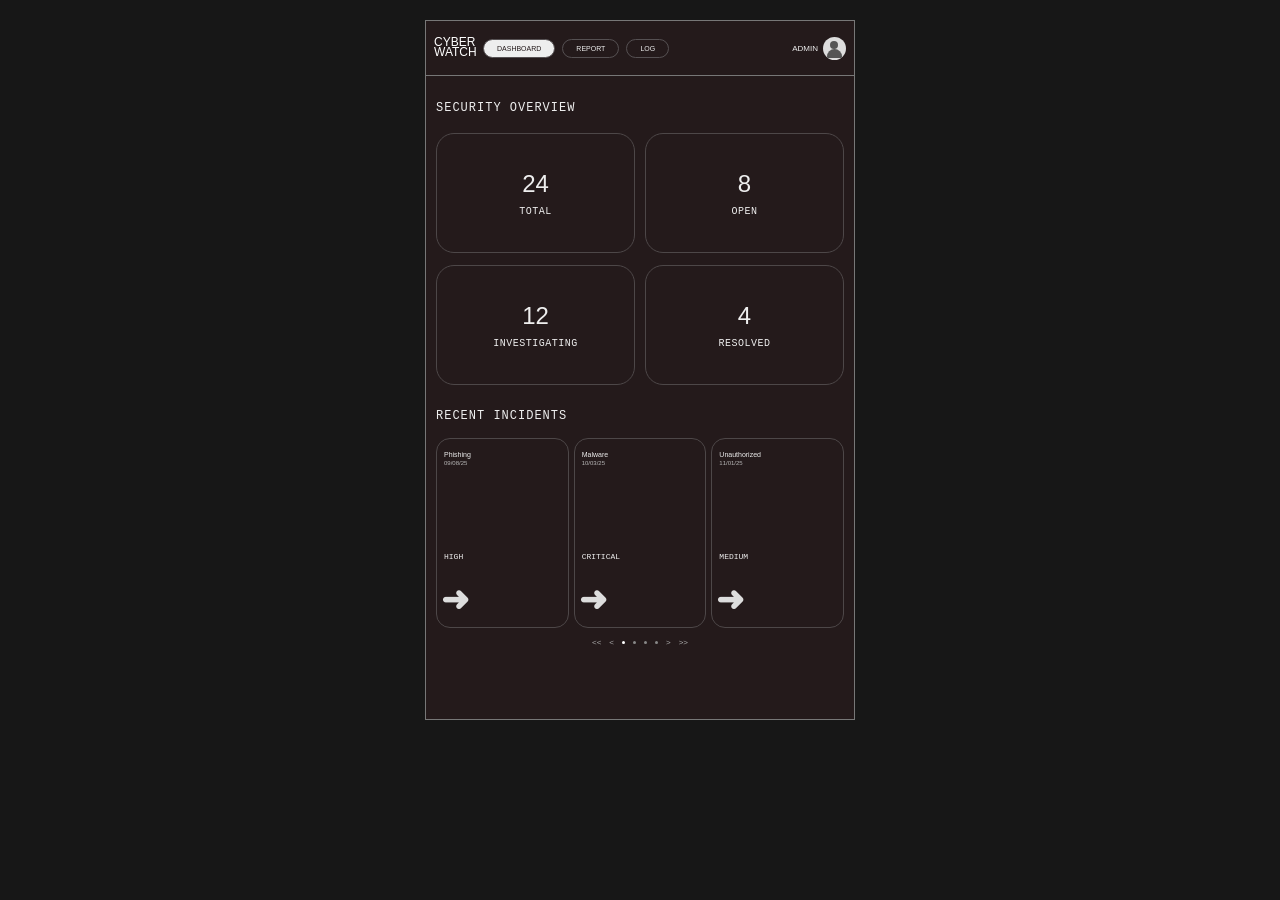
==== dashboard.html @ 69e3718f "added files" ====
<!DOCTYPE html>
<html lang="en">
<head>
    <meta charset="UTF-8">
    <meta name="viewport" content="width=device-width, initial-scale=1.0">
    <title>Cyber Watch - Dashboard</title>
    <link rel="stylesheet" href="style.css">
</head>

<body>

    <div class="app">

        <!-- NAVBAR -->
        <nav class="navbar">

            <div class="nav-logo">
                CYBER<br>WATCH
            </div>

            <div class="nav-links">

                <a href="dashboard.html" class="nav-button active">
                    DASHBOARD
                </a>

                <a href="report.html" class="nav-button">
                    REPORT
                </a>

                <a href="#" class="nav-button">
                    LOG
                </a>

            </div>

            <div class="admin">

                <span>ADMIN</span>

                <div class="user-icon">
                    <div class="user-head"></div>
                    <div class="user-body"></div>
                </div>

            </div>

        </nav>


        <!-- MAIN CONTENT -->
        <main class="dashboard">

            <h2>SECURITY OVERVIEW</h2>


            <!-- STATISTICS -->
            <section class="stats-grid">

                <div class="stat-card">
                    <span class="stat-number">24</span>
                    <span class="stat-label">TOTAL</span>
                </div>

                <div class="stat-card">
                    <span class="stat-number">8</span>
                    <span class="stat-label">OPEN</span>
                </div>

                <div class="stat-card">
                    <span class="stat-number">12</span>
                    <span class="stat-label">INVESTIGATING</span>
                </div>

                <div class="stat-card">
                    <span class="stat-number">4</span>
                    <span class="stat-label">RESOLVED</span>
                </div>

            </section>


            <!-- RECENT INCIDENTS -->
            <section class="recent-section">

                <h2>RECENT INCIDENTS</h2>

                <div class="incident-grid">

                    <div class="incident-card">

                        <div class="incident-type">
                            Phishing
                        </div>

                        <div class="incident-date">
                            09/08/25
                        </div>

                        <div class="incident-severity">
                            HIGH
                        </div>

                        <div class="incident-arrow">
                            ➜
                        </div>

                    </div>


                    <div class="incident-card">

                        <div class="incident-type">
                            Malware
                        </div>

                        <div class="incident-date">
                            10/03/25
                        </div>

                        <div class="incident-severity">
                            CRITICAL
                        </div>

                        <div class="incident-arrow">
                            ➜
                        </div>

                    </div>


                    <div class="incident-card">

                        <div class="incident-type">
                            Unauthorized
                        </div>

                        <div class="incident-date">
                            11/01/25
                        </div>

                        <div class="incident-severity">
                            MEDIUM
                        </div>

                        <div class="incident-arrow">
                            ➜
                        </div>

                    </div>

                </div>


                <!-- PAGINATION -->
                <div class="pagination">

                    <span>&lt;&lt;</span>
                    <span>&lt;</span>
                    <span class="dot active-dot"></span>
                    <span class="dot"></span>
                    <span class="dot"></span>
                    <span class="dot"></span>
                    <span>&gt;</span>
                    <span>&gt;&gt;</span>

                </div>

            </section>

        </main>

    </div>

</body>
</html>
---- style.css ----
/* =====================================================
   CYBER WATCH
   Global Styles
===================================================== */

* {
    box-sizing: border-box;
    margin: 0;
    padding: 0;
}

html,
body {
    min-height: 100%;
}

body {
    background: #171717;
    color: #eeeeee;
    font-family: Arial, Helvetica, sans-serif;
}


/* =====================================================
   COMMON APP CONTAINER
===================================================== */

.app {
    width: 100%;
    max-width: 430px;
    min-height: 100vh;
    margin: 0 auto;
    background: #241a1b;
}


/* =====================================================
   LOGIN PAGE
===================================================== */

.login-body {
    min-height: 100vh;
    display: flex;
    justify-content: center;
    align-items: center;
    background: #171717;
}

.login-container {
    width: 100%;
    max-width: 430px;
    min-height: 100vh;
    background: #4b2527;
    position: relative;
    overflow: hidden;
    padding: 25px 8px;
}


/* BIG TITLE */

.brand-title {
    font-family: Impact, Haettenschweiler, "Arial Narrow Bold", sans-serif;
    font-size: clamp(55px, 15vw, 95px);
    line-height: 0.83;
    letter-spacing: -2px;
    color: #ffffff;
    text-align: left;
    margin-left: 18px;
    margin-top: 0;
}


/* LOGIN FORM */

.login-form {
    width: 92%;
    margin: 28px auto 0;
    display: flex;
    flex-direction: column;
    align-items: center;
    gap: 9px;
}

.login-form input {
    width: 100%;
    height: 34px;
    border: none;
    outline: none;
    border-radius: 20px;
    background: #dddddd;
    color: #222222;
    text-align: center;
    font-size: 11px;
}

.login-form input::placeholder {
    color: #222222;
    opacity: 1;
}

.login-form button {
    width: 78px;
    height: 24px;
    margin-top: 2px;
    border-radius: 20px;
    border: 1px solid #777777;
    background: #dddddd;
    color: #222222;
    font-size: 9px;
    cursor: pointer;
}

.login-form button:hover {
    background: #ffffff;
}



/* =====================================================
   DECORATIVE DETECTIVE
===================================================== */

.detective {
    position: absolute;
    width: 260px;
    height: auto;
    right: -25px;
    bottom: -10px;
}

.detective img {
    width: 100%;
    height: auto;
    display: block;
}

/* SIMPLE CHARACTER */

.person {
    position: absolute;
    width: 190px;
    height: 160px;
    left: 55px;
    top: 130px;
}

.head {
    position: absolute;
    width: 32px;
    height: 32px;
    background: #dddddd;
    border-radius: 50%;
    right: 30px;
    top: 5px;
}

.body {
    position: absolute;
    width: 110px;
    height: 110px;
    background: #999999;
    right: 5px;
    top: 35px;
    border-radius: 45% 45% 0 0;
    transform: rotate(-12deg);
}

.arm {
    position: absolute;
    width: 80px;
    height: 22px;
    background: #dddddd;
    left: 5px;
    top: 45px;
    border-radius: 20px;
    transform: rotate(-55deg);
}


/* =====================================================
   NAVBAR
===================================================== */

.navbar {
    height: 55px;
    border-bottom: 1px solid #777777;
    display: flex;
    align-items: center;
    padding: 0 8px;
    gap: 7px;
}


/* SMALL LOGO */

.nav-logo {
    font-family: Impact, Haettenschweiler, "Arial Narrow Bold", sans-serif;
    font-size: 12px;
    line-height: 0.8;
    color: white;
    width: 42px;
}


/* NAV LINKS */

.nav-links {
    display: flex;
    gap: 7px;
    flex: 1;
}

.nav-button {
    text-decoration: none;
    color: #eeeeee;
    border: 1px solid #555052;
    border-radius: 20px;
    padding: 5px 13px;
    font-size: 7px;
    white-space: nowrap;
}

.nav-button:hover,
.nav-button.active {
    background: #eeeeee;
    color: #241a1b;
}


/* ADMIN */

.admin {
    display: flex;
    align-items: center;
    gap: 5px;
    font-size: 8px;
}

.user-icon {
    position: relative;
    width: 23px;
    height: 23px;
    border-radius: 50%;
    background: #dddddd;
    overflow: hidden;
}

.user-head {
    position: absolute;
    width: 8px;
    height: 8px;
    background: #555555;
    border-radius: 50%;
    left: 7px;
    top: 4px;
}

.user-body {
    position: absolute;
    width: 15px;
    height: 9px;
    background: #555555;
    border-radius: 10px 10px 0 0;
    left: 4px;
    bottom: 2px;
}


/* =====================================================
   DASHBOARD
===================================================== */

.dashboard {
    padding: 25px 10px;
}

.dashboard h2,
.report-page h2 {
    font-family: "Courier New", monospace;
    font-size: 12px;
    font-weight: normal;
    letter-spacing: 1px;
    margin-bottom: 18px;
}


/* STATISTICS */

.stats-grid {
    display: grid;
    grid-template-columns: 1fr 1fr;
    gap: 12px 10px;
}

.stat-card {
    height: 120px;
    border: 1px solid #4d4748;
    border-radius: 18px;
    display: flex;
    flex-direction: column;
    align-items: center;
    justify-content: center;
}

.stat-number {
    font-family: Arial, Helvetica, sans-serif;
    font-size: 24px;
    margin-bottom: 8px;
}

.stat-label {
    font-family: "Courier New", monospace;
    font-size: 10px;
    letter-spacing: 0.5px;
}


/* RECENT INCIDENTS */

.recent-section {
    margin-top: 24px;
}

.recent-section h2 {
    margin-bottom: 15px;
}

.incident-grid {
    display: grid;
    grid-template-columns: repeat(3, 1fr);
    gap: 5px;
}

.incident-card {
    height: 190px;
    border: 1px solid #4d4748;
    border-radius: 14px;
    padding: 12px 7px;
    position: relative;
    overflow: hidden;
}

.incident-type {
    font-size: 7px;
    margin-bottom: 2px;
}

.incident-date {
    font-size: 6px;
    color: #bbbbbb;
}

.incident-severity {
    position: absolute;
    top: 113px;
    left: 7px;
    font-family: "Courier New", monospace;
    font-size: 8px;
}

.incident-arrow {
    position: absolute;
    bottom: 8px;
    left: 4px;
    font-size: 34px;
    font-weight: bold;
    color: #dddddd;
}


/* PAGINATION */

.pagination {
    margin-top: 10px;
    display: flex;
    justify-content: center;
    align-items: center;
    gap: 8px;
    color: #aaaaaa;
    font-size: 8px;
}

.dot {
    width: 3px;
    height: 3px;
    border-radius: 50%;
    background: #888888;
}

.active-dot {
    background: #ffffff;
}


/* =====================================================
   REPORT PAGE
===================================================== */

.report-page {
    padding: 12px 10px 20px;
}

.report-page h2 {
    margin-bottom: 20px;
}


/* FORM */

.incident-form {
    display: flex;
    flex-direction: column;
    gap: 17px;
}

.form-group {
    display: flex;
    flex-direction: column;
    gap: 8px;
}

.form-group > label {
    font-size: 8px;
    color: #eeeeee;
}


/* SELECT */

select {
    width: 100%;
    height: 27px;
    border: none;
    border-radius: 15px;
    background: #555354;
    color: #eeeeee;
    padding: 0 9px;
    font-size: 8px;
    outline: none;
}


/* SEVERITY */

.severity-options {
    display: flex;
    justify-content: space-between;
    padding: 0 2px;
}

.severity-options label {
    font-size: 8px;
    display: flex;
    align-items: center;
    gap: 4px;
}

.severity-options input {
    appearance: none;
    width: 6px;
    height: 6px;
    border: 1px solid #eeeeee;
    border-radius: 50%;
}

.severity-options input:checked {
    background: #eeeeee;
    box-shadow: inset 0 0 0 1px #555354;
}


/* DATE + TIME */

input[type="date"],
input[type="time"] {
    height: 27px;
    width: 105px;
    border: 1px solid #555052;
    border-radius: 15px;
    background: #555354;
    color: #eeeeee;
    padding: 0 8px;
    font-size: 8px;
    outline: none;
}


/* DESCRIPTION */

textarea {
    width: 100%;
    height: 130px;
    resize: vertical;
    border: 1px solid #555052;
    border-radius: 20px;
    background: transparent;
    color: #eeeeee;
    padding: 12px;
    font-family: Arial, Helvetica, sans-serif;
    font-size: 10px;
    outline: none;
}

textarea::placeholder {
    color: #777777;
}


/* SUBMIT */

.submit-button {
    width: 100px;
    height: 24px;
    align-self: center;
    border-radius: 15px;
    border: 1px solid #777777;
    background: #555354;
    color: #eeeeee;
    font-size: 8px;
    cursor: pointer;
}

.submit-button:hover {
    background: #eeeeee;
    color: #241a1b;
}


/* =====================================================
   RESPONSIVE
===================================================== */

@media (min-width: 600px) {

    .login-container,
    .app {
        min-height: 700px;
        margin-top: 20px;
        margin-bottom: 20px;
        border: 1px solid #777777;
    }

    .login-body {
        align-items: flex-start;
    }

}
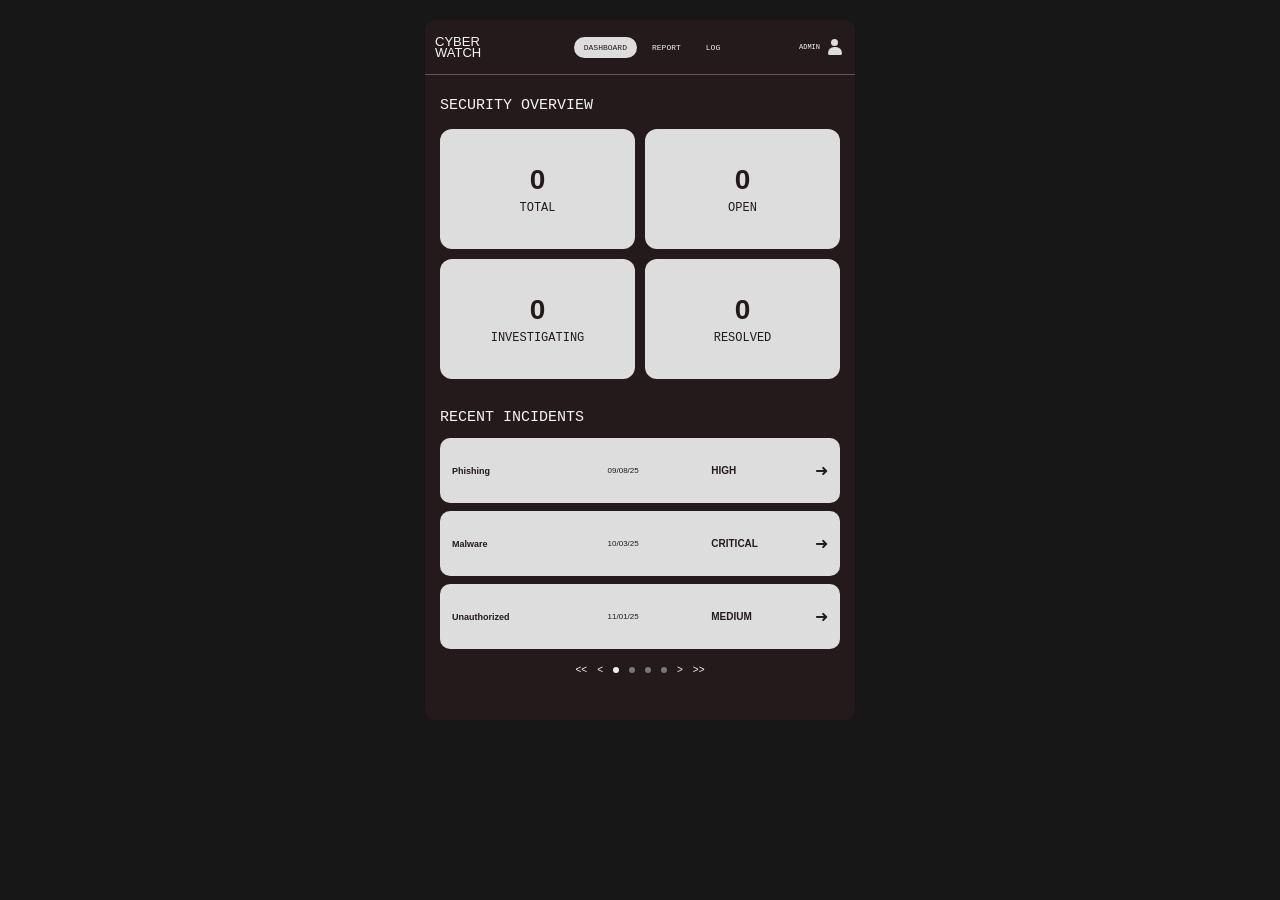
==== commit 2ddcc8bf: "Addes new files with changes" ====
--- a/dashboard.html
+++ b/dashboard.html
@@ -1,5 +1,6 @@
 <!DOCTYPE html>
 <html lang="en">
+
 <head>
     <meta charset="UTF-8">
     <meta name="viewport" content="width=device-width, initial-scale=1.0">
@@ -9,168 +10,166 @@
 
 <body>
 
-    <div class="app">
+<div class="app">
 
-        <!-- NAVBAR -->
-        <nav class="navbar">
+    <!-- NAVIGATION -->
+    <nav class="navbar">
 
-            <div class="nav-logo">
-                CYBER<br>WATCH
+        <div class="nav-logo">
+            CYBER<br>
+            WATCH
+        </div>
+
+        <div class="nav-links">
+            <a href="dashboard.html" class="nav-button active">
+                DASHBOARD
+            </a>
+
+            <a href="report.html" class="nav-button">
+                REPORT
+            </a>
+
+            <a href="#" class="nav-button">
+                LOG
+            </a>
+        </div>
+
+        <div class="admin">
+            <span>ADMIN</span>
+
+            <div class="user-icon">
+                <div class="user-head"></div>
+                <div class="user-body"></div>
+            </div>
+        </div>
+
+    </nav>
+
+
+    <!-- DASHBOARD -->
+    <main class="dashboard">
+
+        <h2>SECURITY OVERVIEW</h2>
+
+        <!-- STATISTICS -->
+        <section class="stats-grid">
+
+            <div class="stat-card">
+                <span class="stat-number">24</span>
+                <span class="stat-label">TOTAL</span>
             </div>
 
-            <div class="nav-links">
-
-                <a href="dashboard.html" class="nav-button active">
-                    DASHBOARD
-                </a>
-
-                <a href="report.html" class="nav-button">
-                    REPORT
-                </a>
-
-                <a href="#" class="nav-button">
-                    LOG
-                </a>
-
+            <div class="stat-card">
+                <span class="stat-number">8</span>
+                <span class="stat-label">OPEN</span>
             </div>
 
-            <div class="admin">
-
-                <span>ADMIN</span>
-
-                <div class="user-icon">
-                    <div class="user-head"></div>
-                    <div class="user-body"></div>
-                </div>
-
+            <div class="stat-card">
+                <span class="stat-number">12</span>
+                <span class="stat-label">INVESTIGATING</span>
             </div>
 
-        </nav>
+            <div class="stat-card">
+                <span class="stat-number">4</span>
+                <span class="stat-label">RESOLVED</span>
+            </div>
+
+        </section>
 
 
-        <!-- MAIN CONTENT -->
-        <main class="dashboard">
+        <!-- RECENT INCIDENTS -->
+        <section class="recent-section">
 
-            <h2>SECURITY OVERVIEW</h2>
+            <h2>RECENT INCIDENTS</h2>
 
+            <div class="incident-grid">
 
-            <!-- STATISTICS -->
-            <section class="stats-grid">
+                <div class="incident-card">
 
-                <div class="stat-card">
-                    <span class="stat-number">24</span>
-                    <span class="stat-label">TOTAL</span>
-                </div>
-
-                <div class="stat-card">
-                    <span class="stat-number">8</span>
-                    <span class="stat-label">OPEN</span>
-                </div>
-
-                <div class="stat-card">
-                    <span class="stat-number">12</span>
-                    <span class="stat-label">INVESTIGATING</span>
-                </div>
-
-                <div class="stat-card">
-                    <span class="stat-number">4</span>
-                    <span class="stat-label">RESOLVED</span>
-                </div>
-
-            </section>
-
-
-            <!-- RECENT INCIDENTS -->
-            <section class="recent-section">
-
-                <h2>RECENT INCIDENTS</h2>
-
-                <div class="incident-grid">
-
-                    <div class="incident-card">
-
-                        <div class="incident-type">
-                            Phishing
-                        </div>
-
-                        <div class="incident-date">
-                            09/08/25
-                        </div>
-
-                        <div class="incident-severity">
-                            HIGH
-                        </div>
-
-                        <div class="incident-arrow">
-                            ➜
-                        </div>
-
+                    <div class="incident-type">
+                        Phishing
                     </div>
 
-
-                    <div class="incident-card">
-
-                        <div class="incident-type">
-                            Malware
-                        </div>
-
-                        <div class="incident-date">
-                            10/03/25
-                        </div>
-
-                        <div class="incident-severity">
-                            CRITICAL
-                        </div>
-
-                        <div class="incident-arrow">
-                            ➜
-                        </div>
-
+                    <div class="incident-date">
+                        09/08/25
                     </div>
 
+                    <div class="incident-severity">
+                        HIGH
+                    </div>
 
-                    <div class="incident-card">
-
-                        <div class="incident-type">
-                            Unauthorized
-                        </div>
-
-                        <div class="incident-date">
-                            11/01/25
-                        </div>
-
-                        <div class="incident-severity">
-                            MEDIUM
-                        </div>
-
-                        <div class="incident-arrow">
-                            ➜
-                        </div>
-
+                    <div class="incident-arrow">
+                        ➜
                     </div>
 
                 </div>
 
 
-                <!-- PAGINATION -->
-                <div class="pagination">
+                <div class="incident-card">
 
-                    <span>&lt;&lt;</span>
-                    <span>&lt;</span>
-                    <span class="dot active-dot"></span>
-                    <span class="dot"></span>
-                    <span class="dot"></span>
-                    <span class="dot"></span>
-                    <span>&gt;</span>
-                    <span>&gt;&gt;</span>
+                    <div class="incident-type">
+                        Malware
+                    </div>
+
+                    <div class="incident-date">
+                        10/03/25
+                    </div>
+
+                    <div class="incident-severity">
+                        CRITICAL
+                    </div>
+
+                    <div class="incident-arrow">
+                        ➜
+                    </div>
 
                 </div>
 
-            </section>
 
-        </main>
+                <div class="incident-card">
 
-    </div>
+                    <div class="incident-type">
+                        Unauthorized
+                    </div>
 
+                    <div class="incident-date">
+                        11/01/25
+                    </div>
+
+                    <div class="incident-severity">
+                        MEDIUM
+                    </div>
+
+                    <div class="incident-arrow">
+                        ➜
+                    </div>
+
+                </div>
+
+            </div>
+
+
+            <!-- PAGINATION -->
+            <div class="pagination">
+
+                <span>&lt;&lt;</span>
+                <span>&lt;</span>
+
+                <span class="dot active-dot"></span>
+                <span class="dot"></span>
+                <span class="dot"></span>
+                <span class="dot"></span>
+
+                <span>&gt;</span>
+                <span>&gt;&gt;</span>
+
+            </div>
+
+        </section>
+
+    </main>
+
+</div>
+<script src="script.js"></script>
 </body>
 </html>
--- a/style.css
+++ b/style.css
@@ -1,6 +1,5 @@
 /* =====================================================
-   CYBER WATCH
-   Global Styles
+   GLOBAL
 ===================================================== */
 
 * {
@@ -9,20 +8,15 @@
     padding: 0;
 }
 
-html,
-body {
-    min-height: 100%;
-}
-
 body {
     background: #171717;
-    color: #eeeeee;
-    font-family: Arial, Helvetica, sans-serif;
-}
-
-
-/* =====================================================
-   COMMON APP CONTAINER
+    color: #f5f5f5;
+    font-family: Arial, sans-serif;
+}
+
+
+/* =====================================================
+   APP
 ===================================================== */
 
 .app {
@@ -50,64 +44,89 @@
     width: 100%;
     max-width: 430px;
     min-height: 100vh;
+
     background: #4b2527;
+
     position: relative;
     overflow: hidden;
+
     padding: 25px 8px;
 }
 
 
-/* BIG TITLE */
+/* =====================================================
+   CYBER WATCH TITLE
+===================================================== */
 
 .brand-title {
-    font-family: Impact, Haettenschweiler, "Arial Narrow Bold", sans-serif;
+    font-family:
+        Impact,
+        Haettenschweiler,
+        "Arial Narrow Bold",
+        sans-serif;
+
     font-size: clamp(55px, 15vw, 95px);
+
     line-height: 0.83;
-    letter-spacing: -2px;
-    color: #ffffff;
-    text-align: left;
+
+    color: white;
+
     margin-left: 18px;
     margin-top: 0;
 }
 
 
-/* LOGIN FORM */
+/* =====================================================
+   LOGIN FORM
+===================================================== */
 
 .login-form {
     width: 92%;
-    margin: 28px auto 0;
+
+    margin: 30px auto 0;
+
     display: flex;
     flex-direction: column;
-    align-items: center;
+
+    align-items: center;
+
     gap: 9px;
 }
 
 .login-form input {
     width: 100%;
     height: 34px;
+
     border: none;
+    border-radius: 20px;
+
+    background: #dddddd;
+
+    color: #222;
+
+    text-align: center;
+
+    font-size: 11px;
+
     outline: none;
-    border-radius: 20px;
-    background: #dddddd;
-    color: #222222;
-    text-align: center;
-    font-size: 11px;
 }
 
 .login-form input::placeholder {
-    color: #222222;
-    opacity: 1;
+    color: #555;
 }
 
 .login-form button {
     width: 78px;
     height: 24px;
-    margin-top: 2px;
+
+    border: none;
     border-radius: 20px;
-    border: 1px solid #777777;
-    background: #dddddd;
-    color: #222222;
-    font-size: 9px;
+
+    background: #dddddd;
+    color: #222;
+
+    font-size: 10px;
+
     cursor: pointer;
 }
 
@@ -116,65 +135,45 @@
 }
 
 
-
-/* =====================================================
-   DECORATIVE DETECTIVE
+/* =====================================================
+   DETECTIVE IMAGE
 ===================================================== */
 
 .detective {
     position: absolute;
+
     width: 260px;
-    height: auto;
+
     right: -25px;
     bottom: -10px;
+
+    animation: detective-float 3s ease-in-out infinite;
 }
 
 .detective img {
     width: 100%;
     height: auto;
+
     display: block;
 }
 
-/* SIMPLE CHARACTER */
-
-.person {
-    position: absolute;
-    width: 190px;
-    height: 160px;
-    left: 55px;
-    top: 130px;
-}
-
-.head {
-    position: absolute;
-    width: 32px;
-    height: 32px;
-    background: #dddddd;
-    border-radius: 50%;
-    right: 30px;
-    top: 5px;
-}
-
-.body {
-    position: absolute;
-    width: 110px;
-    height: 110px;
-    background: #999999;
-    right: 5px;
-    top: 35px;
-    border-radius: 45% 45% 0 0;
-    transform: rotate(-12deg);
-}
-
-.arm {
-    position: absolute;
-    width: 80px;
-    height: 22px;
-    background: #dddddd;
-    left: 5px;
-    top: 45px;
-    border-radius: 20px;
-    transform: rotate(-55deg);
+
+/* Detective animation */
+
+@keyframes detective-float {
+
+    0% {
+        transform: translateY(0);
+    }
+
+    50% {
+        transform: translateY(-8px);
+    }
+
+    100% {
+        transform: translateY(0);
+    }
+
 }
 
 
@@ -184,86 +183,155 @@
 
 .navbar {
     height: 55px;
-    border-bottom: 1px solid #777777;
-    display: flex;
-    align-items: center;
-    padding: 0 8px;
-    gap: 7px;
-}
-
-
-/* SMALL LOGO */
+
+    display: flex;
+    align-items: center;
+
+    padding: 0 10px;
+
+    border-bottom: 1px solid #6b5556;
+}
+
+
+/* Logo */
 
 .nav-logo {
-    font-family: Impact, Haettenschweiler, "Arial Narrow Bold", sans-serif;
-    font-size: 12px;
-    line-height: 0.8;
-    color: white;
-    width: 42px;
-}
-
-
-/* NAV LINKS */
+    font-family:
+        Impact,
+        Haettenschweiler,
+        "Arial Narrow Bold",
+        sans-serif;
+
+    font-size: 13px;
+    line-height: 0.85;
+
+    width: 70px;
+
+    animation: logo-flicker 4s infinite;
+}
+
+
+/* Broken-light effect */
+
+@keyframes logo-flicker {
+
+    0%,
+    90%,
+    100% {
+        opacity: 1;
+        transform: translateX(0);
+    }
+
+    91% {
+        opacity: 0.3;
+        transform: translateX(-1px);
+    }
+
+    92% {
+        opacity: 1;
+        transform: translateX(1px);
+    }
+
+    93% {
+        opacity: 0;
+    }
+
+    94% {
+        opacity: 0.6;
+        transform: translateX(-1px);
+    }
+
+    95% {
+        opacity: 1;
+        transform: translateX(0);
+    }
+}
+
+
+/* Navigation links */
 
 .nav-links {
     display: flex;
-    gap: 7px;
+    gap: 5px;
+
     flex: 1;
+
+    justify-content: center;
 }
 
 .nav-button {
     text-decoration: none;
+
     color: #eeeeee;
-    border: 1px solid #555052;
-    border-radius: 20px;
-    padding: 5px 13px;
+
+    font-family: "Courier New", monospace;
+
+    font-size: 8px;
+
+    padding: 5px 9px;
+
+    border-radius: 15px;
+
+    border: 1px solid transparent;
+}
+
+.nav-button.active {
+    background: #dddddd;
+    color: #241a1b;
+}
+
+
+/* Admin */
+
+.admin {
+    display: flex;
+    align-items: center;
+
+    gap: 5px;
+
+    font-family: "Courier New", monospace;
+
     font-size: 7px;
-    white-space: nowrap;
-}
-
-.nav-button:hover,
-.nav-button.active {
-    background: #eeeeee;
-    color: #241a1b;
-}
-
-
-/* ADMIN */
-
-.admin {
-    display: flex;
-    align-items: center;
-    gap: 5px;
-    font-size: 8px;
-}
+}
+
+
+/* =====================================================
+   USER ICON
+===================================================== */
 
 .user-icon {
+    width: 20px;
+    height: 20px;
+
     position: relative;
-    width: 23px;
-    height: 23px;
+}
+
+.user-head {
+    width: 7px;
+    height: 7px;
+
+    background: #dddddd;
+
     border-radius: 50%;
-    background: #dddddd;
-    overflow: hidden;
-}
-
-.user-head {
+
     position: absolute;
-    width: 8px;
+
+    top: 2px;
+    left: 6px;
+}
+
+.user-body {
+    width: 14px;
     height: 8px;
-    background: #555555;
-    border-radius: 50%;
-    left: 7px;
-    top: 4px;
-}
-
-.user-body {
+
+    background: #dddddd;
+
+    border-radius: 10px 10px 3px 3px;
+
     position: absolute;
-    width: 15px;
-    height: 9px;
-    background: #555555;
-    border-radius: 10px 10px 0 0;
-    left: 4px;
+
     bottom: 2px;
+    left: 3px;
 }
 
 
@@ -272,258 +340,312 @@
 ===================================================== */
 
 .dashboard {
-    padding: 25px 10px;
+    padding: 22px 15px;
 }
 
 .dashboard h2,
 .report-page h2 {
     font-family: "Courier New", monospace;
-    font-size: 12px;
+
+    font-size: 15px;
+
     font-weight: normal;
-    letter-spacing: 1px;
-    margin-bottom: 18px;
-}
-
-
-/* STATISTICS */
+
+    margin-bottom: 15px;
+}
+
+
+/* =====================================================
+   STATISTICS
+===================================================== */
 
 .stats-grid {
     display: grid;
-    grid-template-columns: 1fr 1fr;
-    gap: 12px 10px;
+
+    grid-template-columns: repeat(2, 1fr);
+
+    gap: 10px;
+
+    margin-bottom: 30px;
 }
 
 .stat-card {
     height: 120px;
-    border: 1px solid #4d4748;
-    border-radius: 18px;
-    display: flex;
+
+    background: #dddddd;
+
+    color: #241a1b;
+
+    border-radius: 12px;
+
+    display: flex;
+
     flex-direction: column;
-    align-items: center;
+
+    align-items: center;
+
     justify-content: center;
 }
 
 .stat-number {
-    font-family: Arial, Helvetica, sans-serif;
-    font-size: 24px;
-    margin-bottom: 8px;
+    font-size: 28px;
+
+    font-weight: bold;
 }
 
 .stat-label {
+    margin-top: 5px;
+
     font-family: "Courier New", monospace;
-    font-size: 10px;
-    letter-spacing: 0.5px;
-}
-
-
-/* RECENT INCIDENTS */
-
-.recent-section {
-    margin-top: 24px;
-}
+
+    font-size: 12px;
+}
+
+
+/* =====================================================
+   RECENT INCIDENTS
+===================================================== */
 
 .recent-section h2 {
-    margin-bottom: 15px;
+    margin-bottom: 12px;
 }
 
 .incident-grid {
+    display: flex;
+
+    flex-direction: column;
+
+    gap: 8px;
+}
+
+.incident-card {
+    min-height: 65px;
+
+    background: #dddddd;
+
+    color: #241a1b;
+
+    border-radius: 10px;
+
     display: grid;
-    grid-template-columns: repeat(3, 1fr);
-    gap: 5px;
-}
-
-.incident-card {
-    height: 190px;
-    border: 1px solid #4d4748;
-    border-radius: 14px;
-    padding: 12px 7px;
-    position: relative;
-    overflow: hidden;
+
+    grid-template-columns: 1.5fr 1fr 1fr auto;
+
+    align-items: center;
+
+    padding: 10px 12px;
 }
 
 .incident-type {
-    font-size: 7px;
-    margin-bottom: 2px;
+    font-size: 9px;
+
+    font-weight: bold;
 }
 
 .incident-date {
-    font-size: 6px;
-    color: #bbbbbb;
+    font-size: 8px;
 }
 
 .incident-severity {
-    position: absolute;
-    top: 113px;
-    left: 7px;
-    font-family: "Courier New", monospace;
-    font-size: 8px;
+    font-size: 10px;
+
+    font-weight: bold;
 }
 
 .incident-arrow {
-    position: absolute;
-    bottom: 8px;
-    left: 4px;
-    font-size: 34px;
-    font-weight: bold;
-    color: #dddddd;
-}
-
-
-/* PAGINATION */
+    font-size: 16px;
+}
+
+
+/* =====================================================
+   PAGINATION
+===================================================== */
 
 .pagination {
-    margin-top: 10px;
-    display: flex;
+    margin-top: 15px;
+
+    display: flex;
+
     justify-content: center;
-    align-items: center;
-    gap: 8px;
-    color: #aaaaaa;
-    font-size: 8px;
+
+    align-items: center;
+
+    gap: 10px;
+
+    font-size: 10px;
 }
 
 .dot {
-    width: 3px;
-    height: 3px;
-    border-radius: 50%;
-    background: #888888;
-}
-
-.active-dot {
-    background: #ffffff;
-}
-
-
-/* =====================================================
-   REPORT PAGE
-===================================================== */
-
-.report-page {
-    padding: 12px 10px 20px;
-}
-
-.report-page h2 {
-    margin-bottom: 20px;
-}
-
-
-/* FORM */
-
-.incident-form {
-    display: flex;
-    flex-direction: column;
-    gap: 17px;
-}
-
-.form-group {
-    display: flex;
-    flex-direction: column;
-    gap: 8px;
-}
-
-.form-group > label {
-    font-size: 8px;
-    color: #eeeeee;
-}
-
-
-/* SELECT */
-
-select {
-    width: 100%;
-    height: 27px;
-    border: none;
-    border-radius: 15px;
-    background: #555354;
-    color: #eeeeee;
-    padding: 0 9px;
-    font-size: 8px;
-    outline: none;
-}
-
-
-/* SEVERITY */
-
-.severity-options {
-    display: flex;
-    justify-content: space-between;
-    padding: 0 2px;
-}
-
-.severity-options label {
-    font-size: 8px;
-    display: flex;
-    align-items: center;
-    gap: 4px;
-}
-
-.severity-options input {
-    appearance: none;
     width: 6px;
     height: 6px;
-    border: 1px solid #eeeeee;
+
     border-radius: 50%;
-}
-
-.severity-options input:checked {
+
+    background: #777;
+}
+
+.active-dot {
     background: #eeeeee;
-    box-shadow: inset 0 0 0 1px #555354;
-}
-
-
-/* DATE + TIME */
+}
+
+
+/* =====================================================
+   REPORT PAGE
+===================================================== */
+
+.report-page {
+    padding: 22px 18px;
+}
+
+.incident-form {
+    display: flex;
+
+    flex-direction: column;
+
+    gap: 15px;
+}
+
+.form-group {
+    display: flex;
+
+    flex-direction: column;
+
+    gap: 6px;
+}
+
+.form-group > label {
+    font-family: "Courier New", monospace;
+
+    font-size: 10px;
+}
+
+
+/* =====================================================
+   SELECT
+===================================================== */
+
+select {
+    height: 35px;
+
+    border: none;
+
+    border-radius: 8px;
+
+    padding: 0 10px;
+
+    font-size: 10px;
+
+    background: #dddddd;
+
+    color: #241a1b;
+
+    outline: none;
+}
+
+
+/* =====================================================
+   SEVERITY
+===================================================== */
+
+.severity-options {
+    display: flex;
+
+    flex-wrap: wrap;
+
+    gap: 10px;
+}
+
+.severity-options label {
+    font-size: 10px;
+
+    display: flex;
+
+    align-items: center;
+
+    gap: 4px;
+}
+
+
+/* =====================================================
+   DATE + TIME
+===================================================== */
 
 input[type="date"],
 input[type="time"] {
-    height: 27px;
-    width: 105px;
-    border: 1px solid #555052;
-    border-radius: 15px;
-    background: #555354;
-    color: #eeeeee;
-    padding: 0 8px;
-    font-size: 8px;
+    height: 35px;
+
+    border: none;
+
+    border-radius: 8px;
+
+    padding: 0 10px;
+
+    background: #dddddd;
+
+    color: #241a1b;
+
+    font-size: 10px;
+
     outline: none;
 }
 
 
-/* DESCRIPTION */
+/* =====================================================
+   DESCRIPTION
+===================================================== */
 
 textarea {
-    width: 100%;
-    height: 130px;
+    min-height: 120px;
+
     resize: vertical;
-    border: 1px solid #555052;
+
+    border: none;
+
+    border-radius: 8px;
+
+    padding: 10px;
+
+    background: #dddddd;
+
+    color: #241a1b;
+
+    font-family: Arial, sans-serif;
+
+    font-size: 11px;
+
+    outline: none;
+}
+
+textarea::placeholder {
+    color: #555;
+}
+
+
+/* =====================================================
+   SUBMIT BUTTON
+===================================================== */
+
+.submit-button {
+    width: 90px;
+    height: 32px;
+
+    align-self: center;
+
+    border: none;
+
     border-radius: 20px;
-    background: transparent;
-    color: #eeeeee;
-    padding: 12px;
-    font-family: Arial, Helvetica, sans-serif;
-    font-size: 10px;
-    outline: none;
-}
-
-textarea::placeholder {
-    color: #777777;
-}
-
-
-/* SUBMIT */
-
-.submit-button {
-    width: 100px;
-    height: 24px;
-    align-self: center;
-    border-radius: 15px;
-    border: 1px solid #777777;
-    background: #555354;
-    color: #eeeeee;
-    font-size: 8px;
+
+    background: #dddddd;
+
+    color: #241a1b;
+
+    font-size: 10px;
+
     cursor: pointer;
 }
 
 .submit-button:hover {
-    background: #eeeeee;
-    color: #241a1b;
+    background: white;
 }
 
 
@@ -533,12 +655,13 @@
 
 @media (min-width: 600px) {
 
-    .login-container,
-    .app {
+    .app,
+    .login-container {
         min-height: 700px;
-        margin-top: 20px;
-        margin-bottom: 20px;
-        border: 1px solid #777777;
+
+        margin: 20px auto;
+
+        border-radius: 10px;
     }
 
     .login-body {
